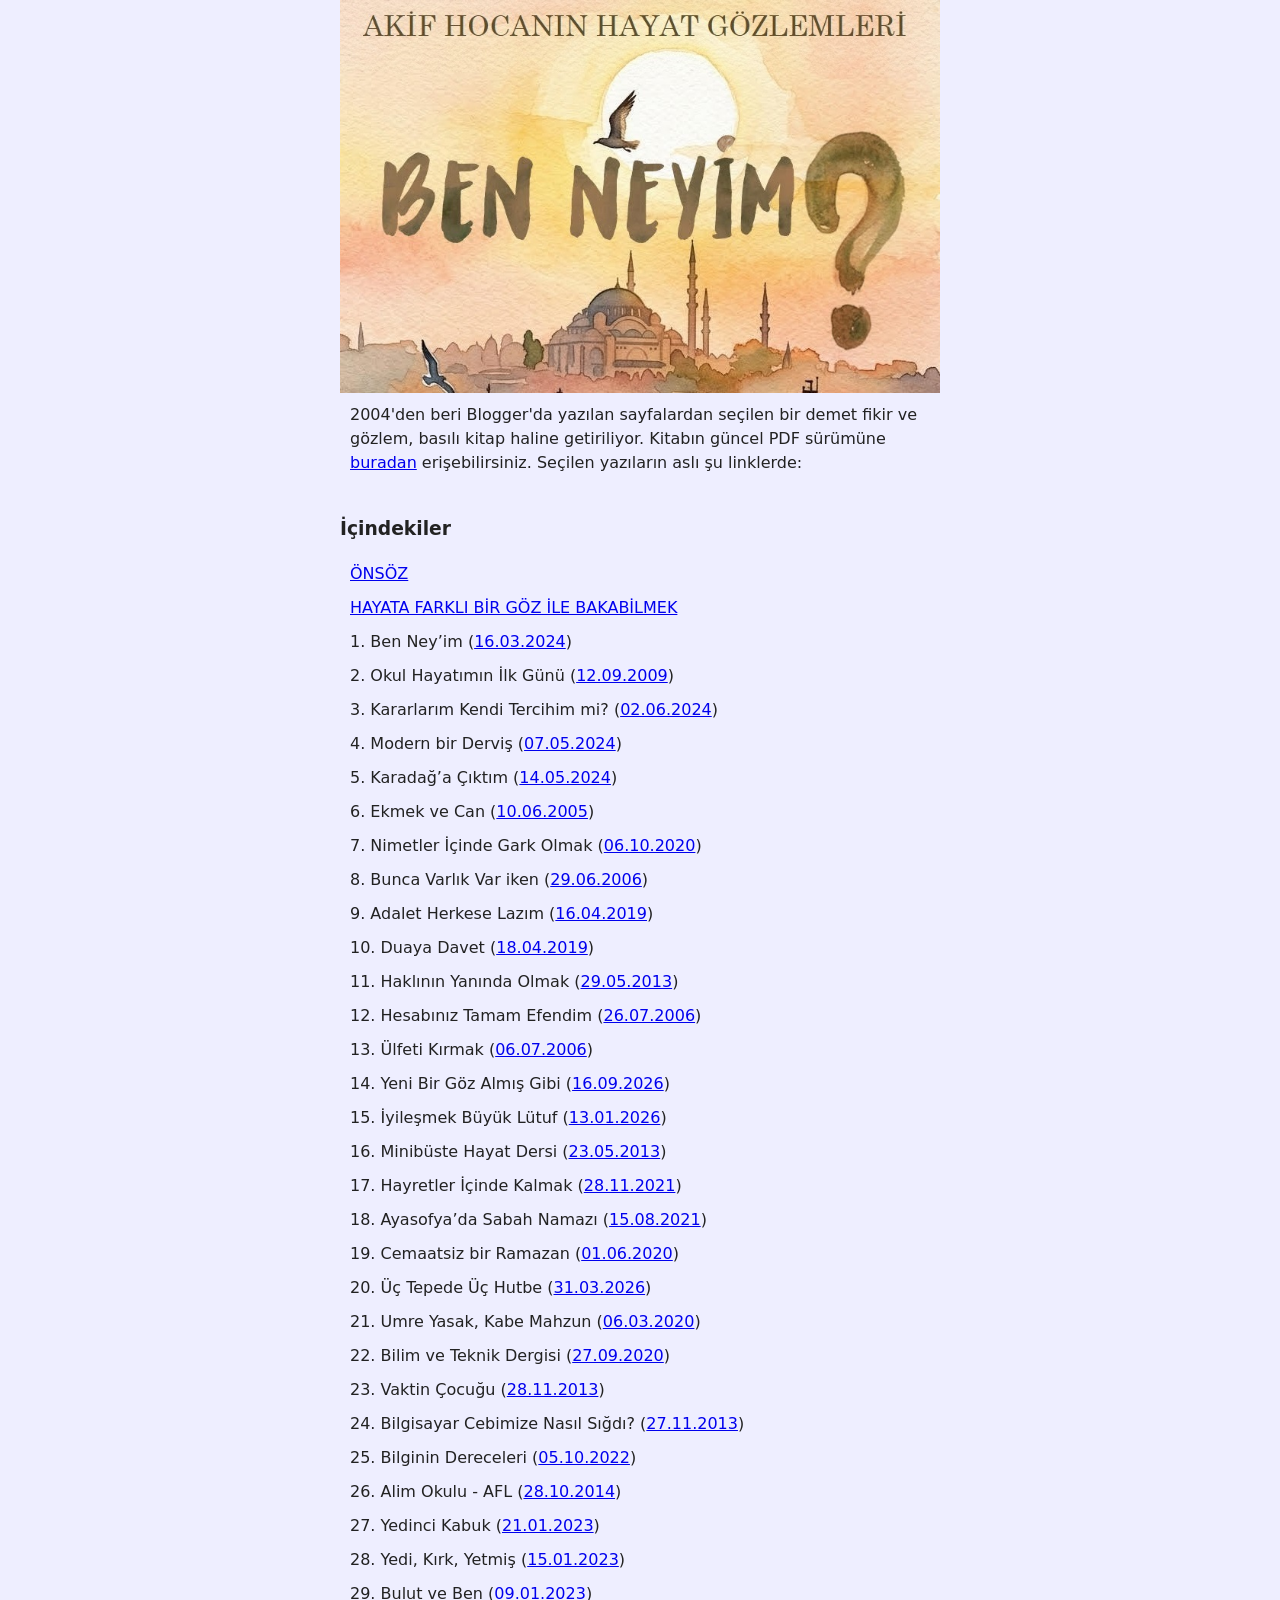
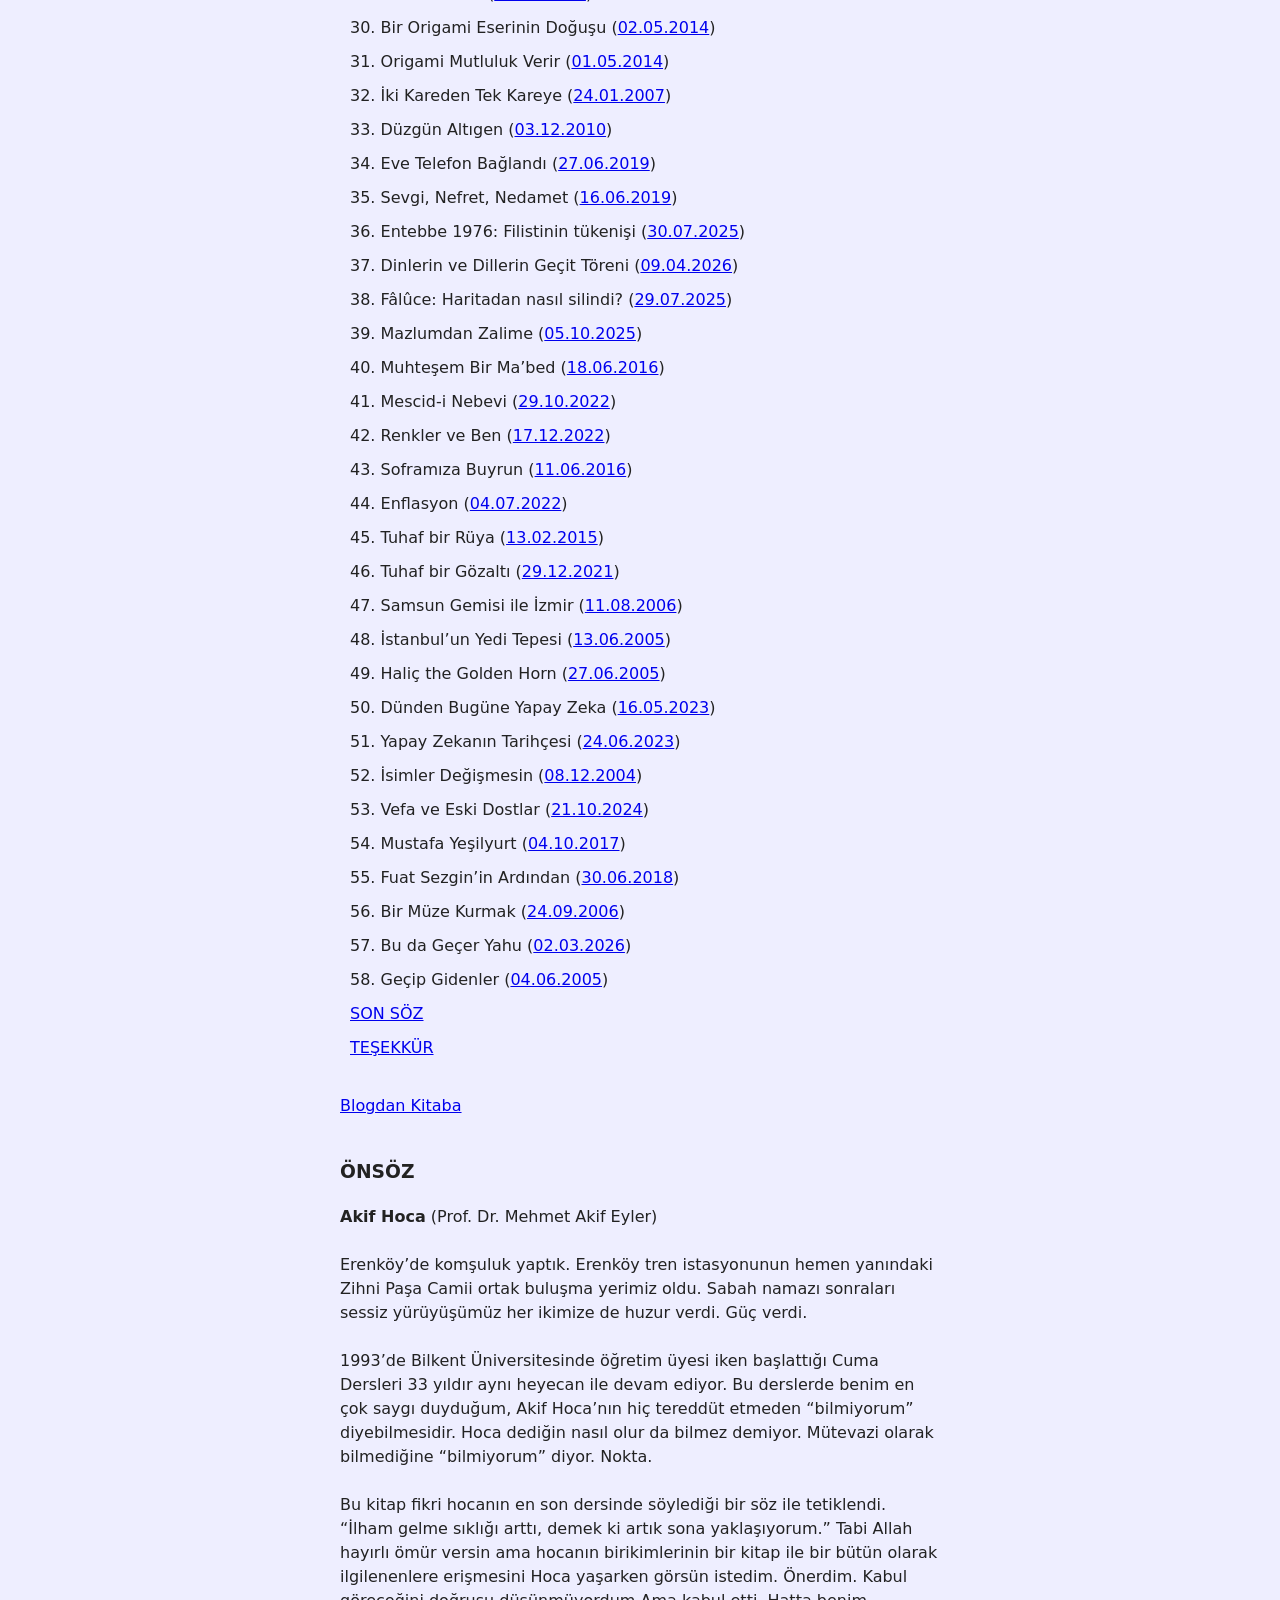
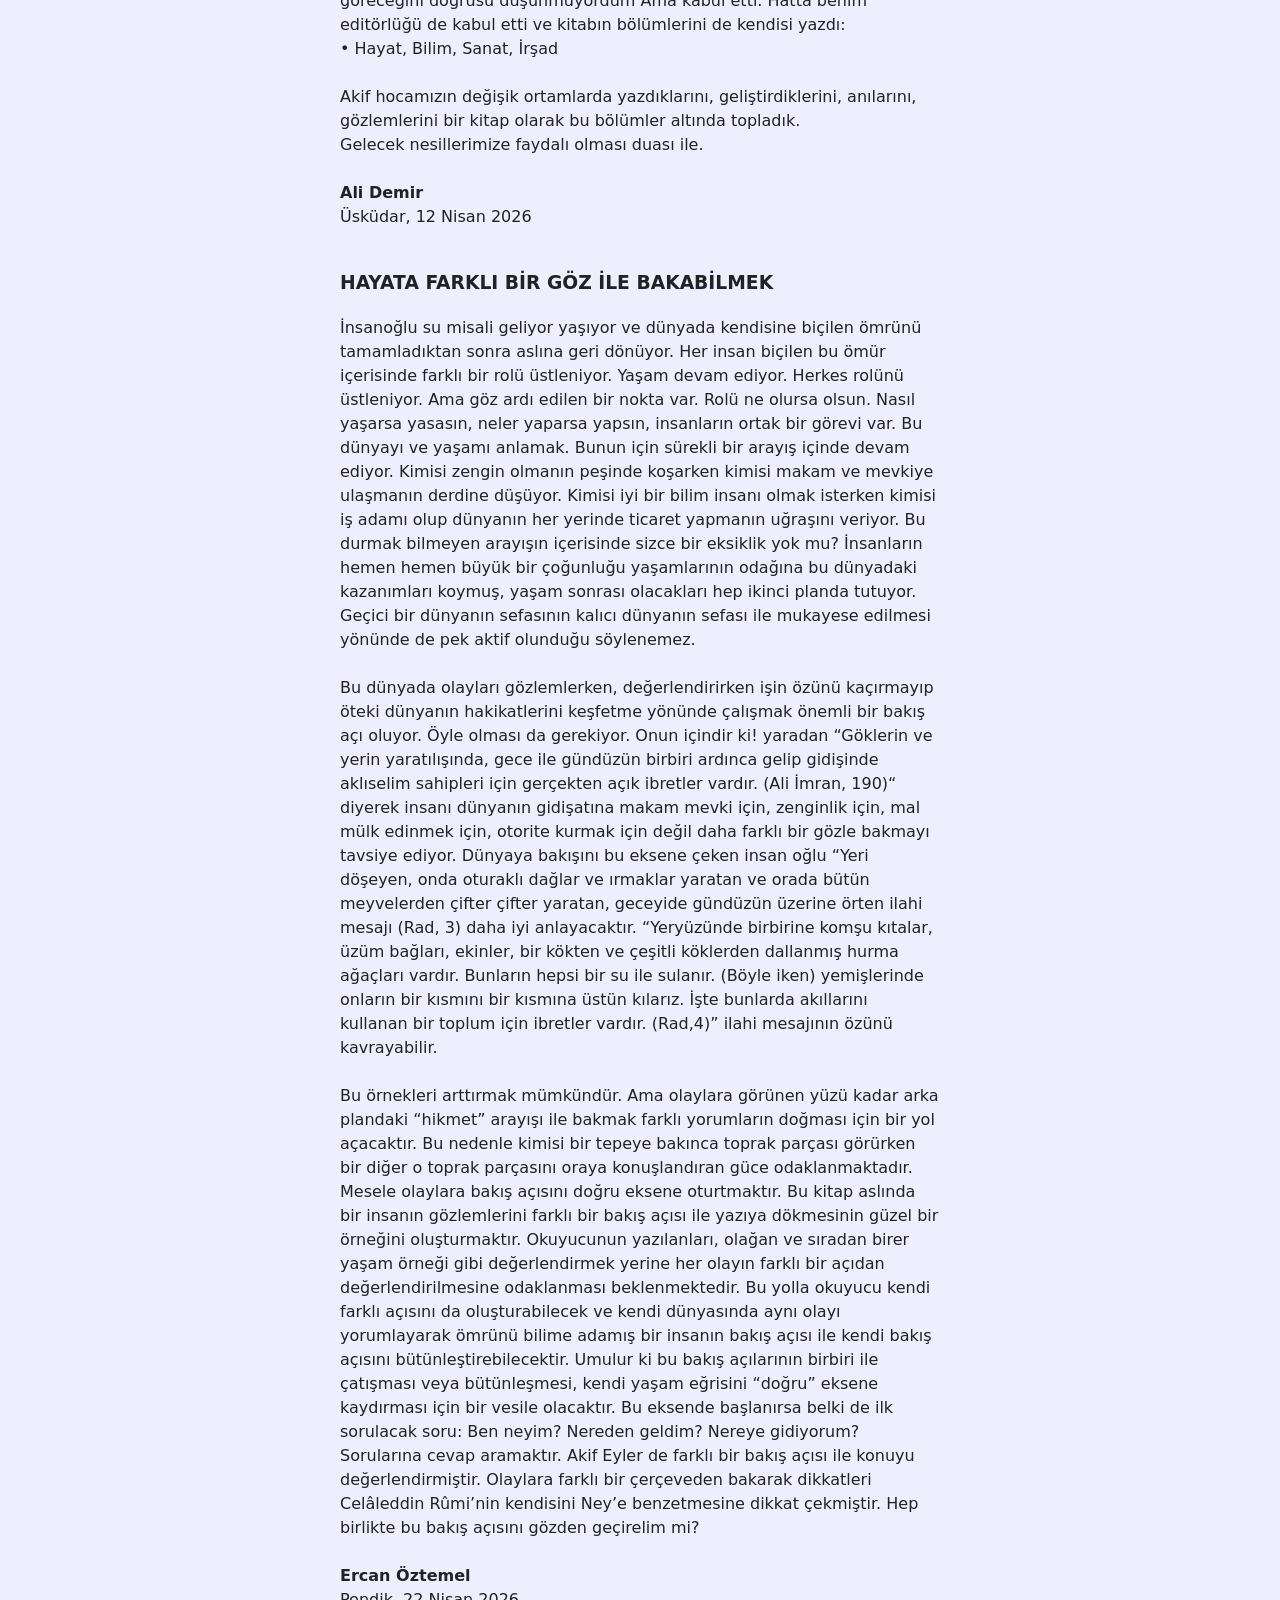
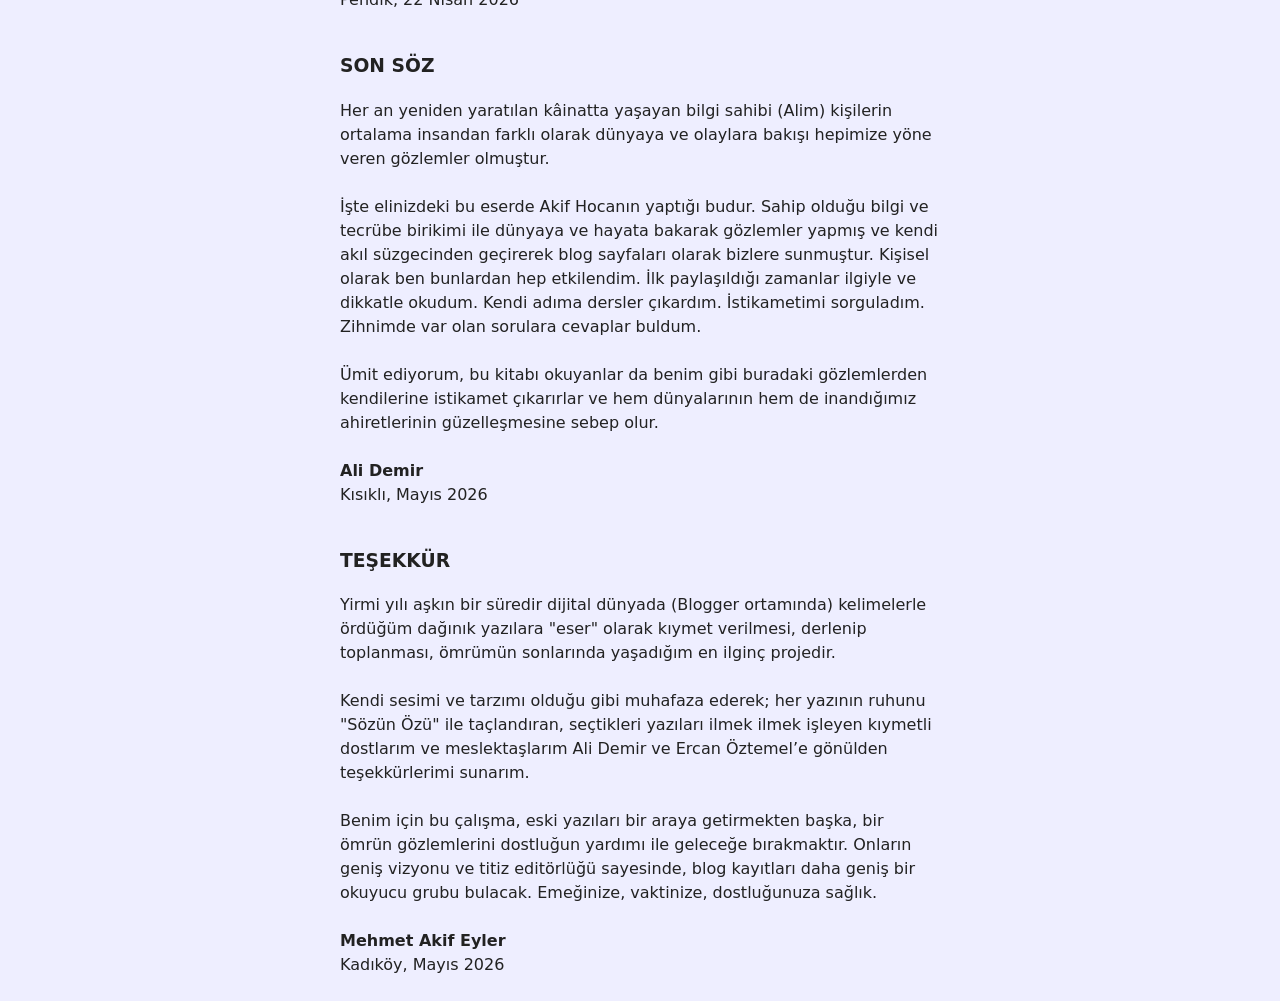
==== blog/index.html @ b16dcb01 "Ben Neyim?" ====
<!DOCTYPE html>
<html lang="tr">
<meta charset="UTF-8">
<meta name="viewport"    content="width=device-width">
<meta name="author"      content="Akif Eyler, Istanbul, 2026" />
<meta name="description" content="Book contents: Ben Neyim?" />
<meta property="og:description" content="Book contents: Ben Neyim?">
<meta property="og:image" content="Ben_Neyim.jpg">
<link rel="stylesheet" href="main.css" media="all">
<link rel="apple-touch-icon" href="neyim_simge.png">
<link rel="icon" href="neyim_simge.png">
<title>Ben Neyim?</title>
<style>
	body {
		max-width: 600px;
		background-color: #eef;
	}
	div {
    	white-space: pre-line;
	}
	h3 {
    	margin-top: 40px;
	}
	p {
    	margin: 10px;
	}
</style>

<body>
<img src="Ben_Neyim.jpg" alt="Ben Neyim?">

<p>2004'den beri Blogger'da yazılan sayfalardan seçilen bir demet fikir ve gözlem, basılı kitap haline getiriliyor. Kitabın güncel PDF sürümüne
<a href="https://okuyun.github.io/YZ/blog/Ben_Neyim_V2.pdf">buradan</a> erişebilirsiniz. Seçilen yazıların aslı şu linklerde:</p>

<h3>İçindekiler</h3>
<p><a href="#önsöz">ÖNSÖZ</a></p>
<p><a href="#hayat">HAYATA FARKLI BİR GÖZ İLE BAKABİLMEK</a></p>
<p>1. Ben Ney’im (<a target=NewTab href="https://eyler.blogspot.com/2024/03/ben-neyim.html">16.03.2024</a>)</p>
<p>2. Okul Hayatımın İlk Günü (<a target=NewTab href="https://eyler.blogspot.com/2009/09/elli-sene.html">12.09.2009</a>)</p>
<p>3. Kararlarım Kendi Tercihim mi? (<a target=NewTab href="https://eyler.blogspot.com/2024/06/karar.html">02.06.2024</a>)</p>
<p>4. Modern bir Derviş (<a target=NewTab href="https://eyler.blogspot.com/2024/05/modern-dervis.html">07.05.2024</a>)</p>
<p>5. Karadağ’a Çıktım (<a target=NewTab href="https://eyler.blogspot.com/2024/05/karaman.html">14.05.2024</a>)</p>
<p>6. Ekmek ve Can (<a target=NewTab href="https://korunmuskitap.blogspot.com/2005/06/ekmek-ve-can.html">10.06.2005</a>)</p>
<p>7. Nimetler İçinde Gark Olmak (<a target=NewTab href="https://eyler.blogspot.com/2020/10/nimetler-icinde.html">06.10.2020</a>)</p>
<p>8. Bunca Varlık Var iken (<a target=NewTab href="https://eyler.blogspot.com/2006/06/bunca-varlk-var-iken.html">29.06.2006</a>)</p>
<p>9. Adalet Herkese Lazım (<a target=NewTab href="https://eyler.blogspot.com/2019/04/adalet.html">16.04.2019</a>)</p>
<p>10. Duaya Davet (<a target=NewTab href="https://eyler.blogspot.com/2019/04/duaya-davet.html">18.04.2019</a>)</p>
<p>11. Haklının Yanında Olmak (<a target=NewTab href="https://gozlemler.blogspot.com/2013/05/hadisler.html">29.05.2013</a>)</p>
<p>12. Hesabınız Tamam Efendim (<a target=NewTab href="https://gozlemler.blogspot.com/2006/07/hesabnz.html">26.07.2006</a>)</p>
<p>13. Ülfeti Kırmak (<a target=NewTab href="https://gozlemler.blogspot.com/2006/07/ulfet.html">06.07.2006</a>)</p>
<p>14. Yeni Bir Göz Almış Gibi (<a target=NewTab href="https://eyler.blogspot.com/2025/09/su-rengi.html">16.09.2026</a>)</p>
<p>15. İyileşmek Büyük Lütuf (<a target=NewTab href="https://gozlemler.blogspot.com/2026/01/iyilesmek.html">13.01.2026</a>)</p>
<p>16. Minibüste Hayat Dersi (<a target=NewTab href="https://gozlemler.blogspot.com/2013/05/hayat-dersi.html">23.05.2013</a>)</p>
<p>17. Hayretler İçinde Kalmak (<a target=NewTab href="https://eyler.blogspot.com/2021/11/hayretler-icinde.html">28.11.2021</a>)</p>
<p>18. Ayasofya’da Sabah Namazı (<a target=NewTab href="https://gozlemler.blogspot.com/2021/08/ayasofya.html">15.08.2021</a>)</p>
<p>19. Cemaatsiz bir Ramazan (<a target=NewTab href="https://eyler.blogspot.com/2020/06/cemaatsiz.html">01.06.2020</a>)</p>
<p>20. Üç Tepede Üç Hutbe (<a target=NewTab href="https://gozlemler.blogspot.com/2026/03/uc-hutbe.html">31.03.2026</a>)</p>
<p>21. Umre Yasak, Kabe Mahzun (<a target=NewTab href="https://eyler.blogspot.com/2020/03/umre-yasak-kabe-mahzun.html">06.03.2020</a>)</p>
<p>22. Bilim ve Teknik Dergisi (<a target=NewTab href="https://eyler.blogspot.com/2020/09/bilim-ve-teknik.html">27.09.2020</a>)</p>
<p>23. Vaktin Çocuğu (<a target=NewTab href="https://eyler.blogspot.com/2013/11/vaktin-cocugu.html">28.11.2013</a>)</p>
<p>24. Bilgisayar Cebimize Nasıl Sığdı? (<a target=NewTab href="https://eyler.blogspot.com/2013/11/bilgisayar-cebimize-nasl-sgd.html">27.11.2013</a>)</p>
<p>25. Bilginin Dereceleri (<a target=NewTab href="https://gozlemler.blogspot.com/2022/05/bilginin-dereceleri.html">05.10.2022</a>)</p>
<p>26. Alim Okulu - AFL (<a target=NewTab href="https://eyler.blogspot.com/2014/10/alim-okulu.html">28.10.2014</a>)</p>
<p>27. Yedinci Kabuk (<a target=NewTab href="https://eyler.blogspot.com/2023/01/yedinci.html">21.01.2023</a>)</p>
<p>28. Yedi, Kırk, Yetmiş (<a target=NewTab href="https://eyler.blogspot.com/2023/01/yedi-krk.html">15.01.2023</a>)</p>
<p>29. Bulut ve Ben (<a target=NewTab href="https://eyler.blogspot.com/2023/01/bulut.html">09.01.2023</a>)</p>
<p>30. Bir Origami Eserinin Doğuşu (<a target=NewTab href="https://eyler.blogspot.com/2014/05/bir-origami-eserinin-dogusu.html">02.05.2014</a>)</p>
<p>31. Origami Mutluluk Verir (<a target=NewTab href="https://eyler.blogspot.com/2014/04/origami-mutluluk-verir.html">01.05.2014</a>)</p>
<p>32. İki Kareden Tek Kareye (<a target=NewTab href="https://eyler.blogspot.com/2007/01/iki-kareden-tek-kareye.html">24.01.2007</a>)</p>
<p>33. Düzgün Altıgen (<a target=NewTab href="https://eyler.blogspot.com/2010/12/duzgun-altgen.html">03.12.2010</a>)</p>
<p>34. Eve Telefon Bağlandı (<a target=NewTab href="https://eyler.blogspot.com/2019/07/eve-telefon-bagland.html">27.06.2019</a>)</p>
<p>35. Sevgi, Nefret, Nedamet (<a target=NewTab href="https://eyler.blogspot.com/2019/06/sevgi-nefret-nedamet.html">16.06.2019</a>)</p>
<p>36. Entebbe 1976: Filistinin tükenişi (<a target=NewTab href="https://gozlemler.blogspot.com/2025/07/entebbe.html">30.07.2025</a>)</p>
<p>37. Dinlerin ve Dillerin Geçit Töreni (<a target=NewTab href="https://gozlemler.blogspot.com/2026/04/halic-vapuru.html">09.04.2026</a>)</p>
<p>38. Fâlûce: Haritadan nasıl silindi? (<a target=NewTab href="https://gozlemler.blogspot.com/2025/07/faluce.html">29.07.2025</a>)</p>
<p>39. Mazlumdan Zalime (<a target=NewTab href="https://gozlemler.blogspot.com/2025/10/mazlum.html">05.10.2025</a>)</p>
<p>40. Muhteşem Bir Ma’bed (<a target=NewTab href="https://gozlemler.blogspot.com/2016/06/muhtesem-bir-mabed.html">18.06.2016</a>)</p>
<p>41. Mescid-i Nebevi (<a target=NewTab href="https://gozlemler.blogspot.com/2022/10/mescid-i-nebevi.html">29.10.2022</a>)</p>
<p>42. Renkler ve Ben (<a target=NewTab href="https://gozlemler.blogspot.com/2022/12/renkler.html">17.12.2022</a>)</p>
<p>43. Soframıza Buyrun (<a target=NewTab href="https://gozlemler.blogspot.com/2016/06/soframiza-buyurun.html">11.06.2016</a>)</p>
<p>44. Enflasyon (<a target=NewTab href="https://eyler.blogspot.com/2022/07/enflasyon.html">04.07.2022</a>)</p>
<p>45. Tuhaf bir Rüya (<a target=NewTab href="https://gozlemler.blogspot.com/2015/02/tuhaf-bir-ruya.html">13.02.2015</a>)</p>
<p>46. Tuhaf bir Gözaltı (<a target=NewTab href="https://gozlemler.blogspot.com/2021/12/gozalt.html">29.12.2021</a>)</p>
<p>47. Samsun Gemisi ile İzmir (<a target=NewTab href="https://gozlemler.blogspot.com/2006/08/samsun-gemisi-ile-izmir.html">11.08.2006</a>)</p>
<p>48. İstanbul’un Yedi Tepesi (<a target=NewTab href="https://gozlemler.blogspot.com/2005/06/istanbulun-yedi-tepesi.html">13.06.2005</a>)</p>
<p>49. Haliç the Golden Horn (<a target=NewTab href="https://eyler.blogspot.com/2005/06/hali-golden-horn.html">27.06.2005</a>)</p>
<p>50. Dünden Bugüne Yapay Zeka (<a target=NewTab href="https://eyler.blogspot.com/2023/05/dunden-bugune.html">16.05.2023</a>)</p>
<p>51. Yapay Zekanın Tarihçesi (<a target=NewTab href="https://eyler.blogspot.com/2023/06/yztarihce.html">24.06.2023</a>)</p>
<p>52. İsimler Değişmesin (<a target=NewTab href="https://eyler.blogspot.com/2004/12/isimler-deimesin.html">08.12.2004</a>)</p>
<p>53. Vefa ve Eski Dostlar (<a target=NewTab href="https://eyler.blogspot.com/2024/10/iee.html">21.10.2024</a>)</p>
<p>54. Mustafa Yeşilyurt (<a target=NewTab href="https://gozlemler.blogspot.com/2017/10/yesilyurt.html">04.10.2017</a>)</p>
<p>55. Fuat Sezgin’in Ardından (<a target=NewTab href="https://eyler.blogspot.com/2018/06/fuat-sezgin.html">30.06.2018</a>)</p>
<p>56. Bir Müze Kurmak (<a target=NewTab href="https://eyler.blogspot.com/2006/09/fuat-sezgin.html">24.09.2006</a>)</p>
<p>57. Bu da Geçer Yahu (<a target=NewTab href="https://gozlemler.blogspot.com/2026/03/bu-da-gecer-yahu.html">02.03.2026</a>)</p>
<p>58. Geçip Gidenler (<a target=NewTab href="https://eyler.blogspot.com/2005/06/gecip-gidenler.html">04.06.2005</a>)</p>
<p><a href="#sonsöz">SON SÖZ</a></p>
<p><a href="#teşekkür">TEŞEKKÜR</a></p>
<br>
<a href="https://okuyun.github.io/YZ/blog/">Blogdan Kitaba</a>

<h3 id="önsöz">ÖNSÖZ</h3>
<div><b>Akif Hoca</b> (Prof. Dr. Mehmet Akif Eyler)

Erenköy’de komşuluk yaptık. Erenköy tren istasyonunun hemen yanındaki Zihni Paşa Camii ortak buluşma yerimiz oldu. Sabah namazı sonraları sessiz yürüyüşümüz her ikimize de huzur verdi. Güç verdi. 

1993’de Bilkent Üniversitesinde öğretim üyesi iken başlattığı Cuma Dersleri 33 yıldır aynı heyecan ile devam ediyor. Bu derslerde benim en çok saygı duyduğum, Akif Hoca’nın hiç tereddüt etmeden “bilmiyorum” diyebilmesidir. Hoca dediğin nasıl olur da bilmez demiyor. Mütevazi olarak bilmediğine “bilmiyorum” diyor. Nokta. 

Bu kitap fikri hocanın en son dersinde söylediği bir söz ile tetiklendi. “İlham gelme sıklığı arttı, demek ki artık sona yaklaşıyorum.” Tabi Allah hayırlı ömür versin ama hocanın birikimlerinin bir kitap ile bir bütün olarak ilgilenenlere erişmesini Hoca yaşarken görsün istedim. Önerdim. Kabul göreceğini doğrusu düşünmüyordum Ama kabul etti. Hatta benim editörlüğü de kabul etti ve kitabın bölümlerini de kendisi yazdı:
•⁠ Hayat,⁠ Bilim,⁠ Sanat,⁠ İrşad

Akif hocamızın değişik ortamlarda yazdıklarını, geliştirdiklerini, anılarını, gözlemlerini bir kitap olarak bu bölümler altında topladık.
Gelecek nesillerimize faydalı olması duası ile.

<b>Ali Demir</b>
Üsküdar, 12 Nisan 2026
</div>


<h3 id="hayat">HAYATA FARKLI BİR GÖZ İLE BAKABİLMEK</h3>
<div>İnsanoğlu su misali geliyor yaşıyor ve dünyada kendisine biçilen ömrünü tamamladıktan sonra aslına geri dönüyor. Her insan biçilen bu ömür içerisinde farklı bir rolü üstleniyor. Yaşam devam ediyor. Herkes rolünü üstleniyor. Ama göz ardı edilen bir nokta var. Rolü ne olursa olsun. Nasıl yaşarsa yasasın, neler yaparsa yapsın, insanların ortak bir görevi var. Bu dünyayı ve yaşamı anlamak. Bunun için sürekli bir arayış içinde devam ediyor. Kimisi zengin olmanın peşinde koşarken kimisi makam ve mevkiye ulaşmanın derdine düşüyor. Kimisi iyi bir bilim insanı olmak isterken kimisi iş adamı olup dünyanın her yerinde ticaret yapmanın uğraşını veriyor. Bu durmak bilmeyen arayışın içerisinde sizce bir eksiklik yok mu?  İnsanların hemen hemen büyük bir çoğunluğu yaşamlarının odağına bu dünyadaki kazanımları koymuş, yaşam sonrası olacakları hep ikinci planda tutuyor. Geçici bir dünyanın sefasının kalıcı dünyanın sefası ile mukayese edilmesi yönünde de pek aktif olunduğu söylenemez. 

Bu dünyada olayları gözlemlerken, değerlendirirken işin özünü kaçırmayıp öteki dünyanın hakikatlerini keşfetme yönünde çalışmak  önemli bir bakış açı oluyor. Öyle olması da gerekiyor. Onun içindir ki!  yaradan “Göklerin ve yerin yaratılışında, gece ile gündüzün birbiri ardınca gelip gidişinde aklıselim sahipleri için gerçekten açık ibretler vardır. (Ali İmran, 190)“ diyerek insanı dünyanın gidişatına makam mevki için, zenginlik için, mal mülk edinmek için, otorite kurmak için değil daha farklı bir gözle bakmayı tavsiye ediyor. Dünyaya bakışını bu eksene çeken insan oğlu “Yeri döşeyen, onda oturaklı dağlar ve ırmaklar yaratan ve orada bütün meyvelerden çifter çifter yaratan, geceyide gündüzün üzerine örten ilahi mesajı (Rad, 3) daha iyi anlayacaktır.  “Yeryüzünde birbirine komşu kıtalar, üzüm bağları, ekinler, bir kökten ve çeşitli köklerden dallanmış hurma ağaçları vardır. Bunların hepsi bir su ile sulanır. (Böyle iken) yemişlerinde onların bir kısmını bir kısmına üstün kılarız. İşte bunlarda akıllarını kullanan bir toplum için ibretler vardır. (Rad,4)” ilahi mesajının özünü kavrayabilir.

Bu örnekleri arttırmak  mümkündür. Ama olaylara görünen yüzü kadar arka plandaki “hikmet” arayışı ile bakmak farklı yorumların doğması için bir yol açacaktır.  Bu nedenle kimisi bir tepeye bakınca toprak parçası görürken bir diğer o toprak parçasını oraya konuşlandıran güce odaklanmaktadır.  Mesele olaylara bakış açısını doğru eksene oturtmaktır.  Bu kitap aslında bir insanın gözlemlerini farklı bir bakış açısı ile yazıya dökmesinin güzel bir örneğini oluşturmaktır. Okuyucunun yazılanları, olağan ve sıradan birer yaşam örneği gibi değerlendirmek yerine her olayın farklı bir açıdan değerlendirilmesine odaklanması beklenmektedir. Bu yolla okuyucu kendi farklı açısını da oluşturabilecek ve kendi dünyasında aynı olayı yorumlayarak ömrünü bilime adamış bir insanın bakış açısı ile kendi bakış açısını bütünleştirebilecektir.  Umulur ki bu bakış açılarının birbiri ile çatışması veya bütünleşmesi, kendi yaşam eğrisini “doğru” eksene kaydırması için bir vesile olacaktır. Bu eksende başlanırsa belki de ilk sorulacak soru:  Ben neyim? Nereden geldim? Nereye gidiyorum?  Sorularına cevap aramaktır. Akif Eyler de farklı bir bakış açısı ile konuyu değerlendirmiştir. Olaylara  farklı bir çerçeveden bakarak dikkatleri Celâleddin Rûmi’nin kendisini Ney’e benzetmesine dikkat çekmiştir.  Hep birlikte bu bakış açısını gözden geçirelim mi?

<b>Ercan Öztemel</b>
Pendik, 22 Nisan 2026
</div>

<h3 id="sonsöz">SON SÖZ</h3>
<div>Her an yeniden yaratılan kâinatta yaşayan bilgi sahibi (Alim) kişilerin ortalama insandan farklı olarak dünyaya ve olaylara bakışı hepimize yöne veren gözlemler olmuştur.
 
İşte elinizdeki bu eserde Akif Hocanın yaptığı budur. Sahip olduğu bilgi ve tecrübe birikimi ile dünyaya ve hayata bakarak gözlemler yapmış ve kendi akıl süzgecinden geçirerek blog sayfaları olarak bizlere sunmuştur. Kişisel olarak ben bunlardan hep etkilendim. İlk paylaşıldığı zamanlar ilgiyle ve dikkatle okudum. Kendi adıma dersler çıkardım. İstikametimi sorguladım. Zihnimde var olan sorulara cevaplar buldum.
 
Ümit ediyorum, bu kitabı okuyanlar da benim gibi buradaki gözlemlerden kendilerine istikamet çıkarırlar ve hem dünyalarının hem de inandığımız ahiretlerinin güzelleşmesine sebep olur.
 
<b>Ali Demir</b>
Kısıklı, Mayıs 2026
</div>

<h3 id="teşekkür">TEŞEKKÜR</h3>
<div>Yirmi yılı aşkın bir süredir dijital dünyada (Blogger ortamında) kelimelerle ördüğüm dağınık yazılara "eser" olarak kıymet verilmesi, derlenip toplanması, ömrümün sonlarında yaşadığım en ilginç projedir.

Kendi sesimi ve tarzımı olduğu gibi muhafaza ederek; her yazının ruhunu "Sözün Özü" ile taçlandıran, seçtikleri yazıları ilmek ilmek işleyen kıymetli dostlarım ve meslektaşlarım Ali Demir ve Ercan Öztemel’e gönülden teşekkürlerimi sunarım.

Benim için bu çalışma, eski yazıları bir araya getirmekten başka, bir ömrün gözlemlerini dostluğun yardımı ile geleceğe bırakmaktır. Onların geniş vizyonu ve titiz editörlüğü sayesinde, blog kayıtları daha geniş bir okuyucu grubu bulacak. Emeğinize, vaktinize, dostluğunuza sağlık.

<b>Mehmet Akif Eyler</b>
Kadıköy, Mayıs 2026
</div><br>
---- blog/main.css ----
body {
      font-family: system-ui, BlinkMacSystemFont, "Segoe UI", sans-serif;
      line-height: 1.5;
      max-width: 600px;
      margin: auto;
      padding: 0 1rem;
      color: #222;
    }
    .quote {
      margin-left: 1em;
	  color: blue;
    }
    figure {
      margin: 2.5rem 0;
    }
    figcaption {
      font-size: 0.95rem;
      color: #555;
      margin-top: 0.5rem;
    }
    table {
      border-collapse: collapse;
      margin: 1.5rem 0;
    }
    td, th {
      border: 1px solid #ccc;
      padding: 0.5rem 0.75rem;
    }
	img {
		max-width: 100%;
        display: block;
        margin-left: auto;
        margin-right: auto;
    }
    .meal {
        font-family: Georgia, Times, serif;
        font-style: italic;
        color: darkgreen;
    }
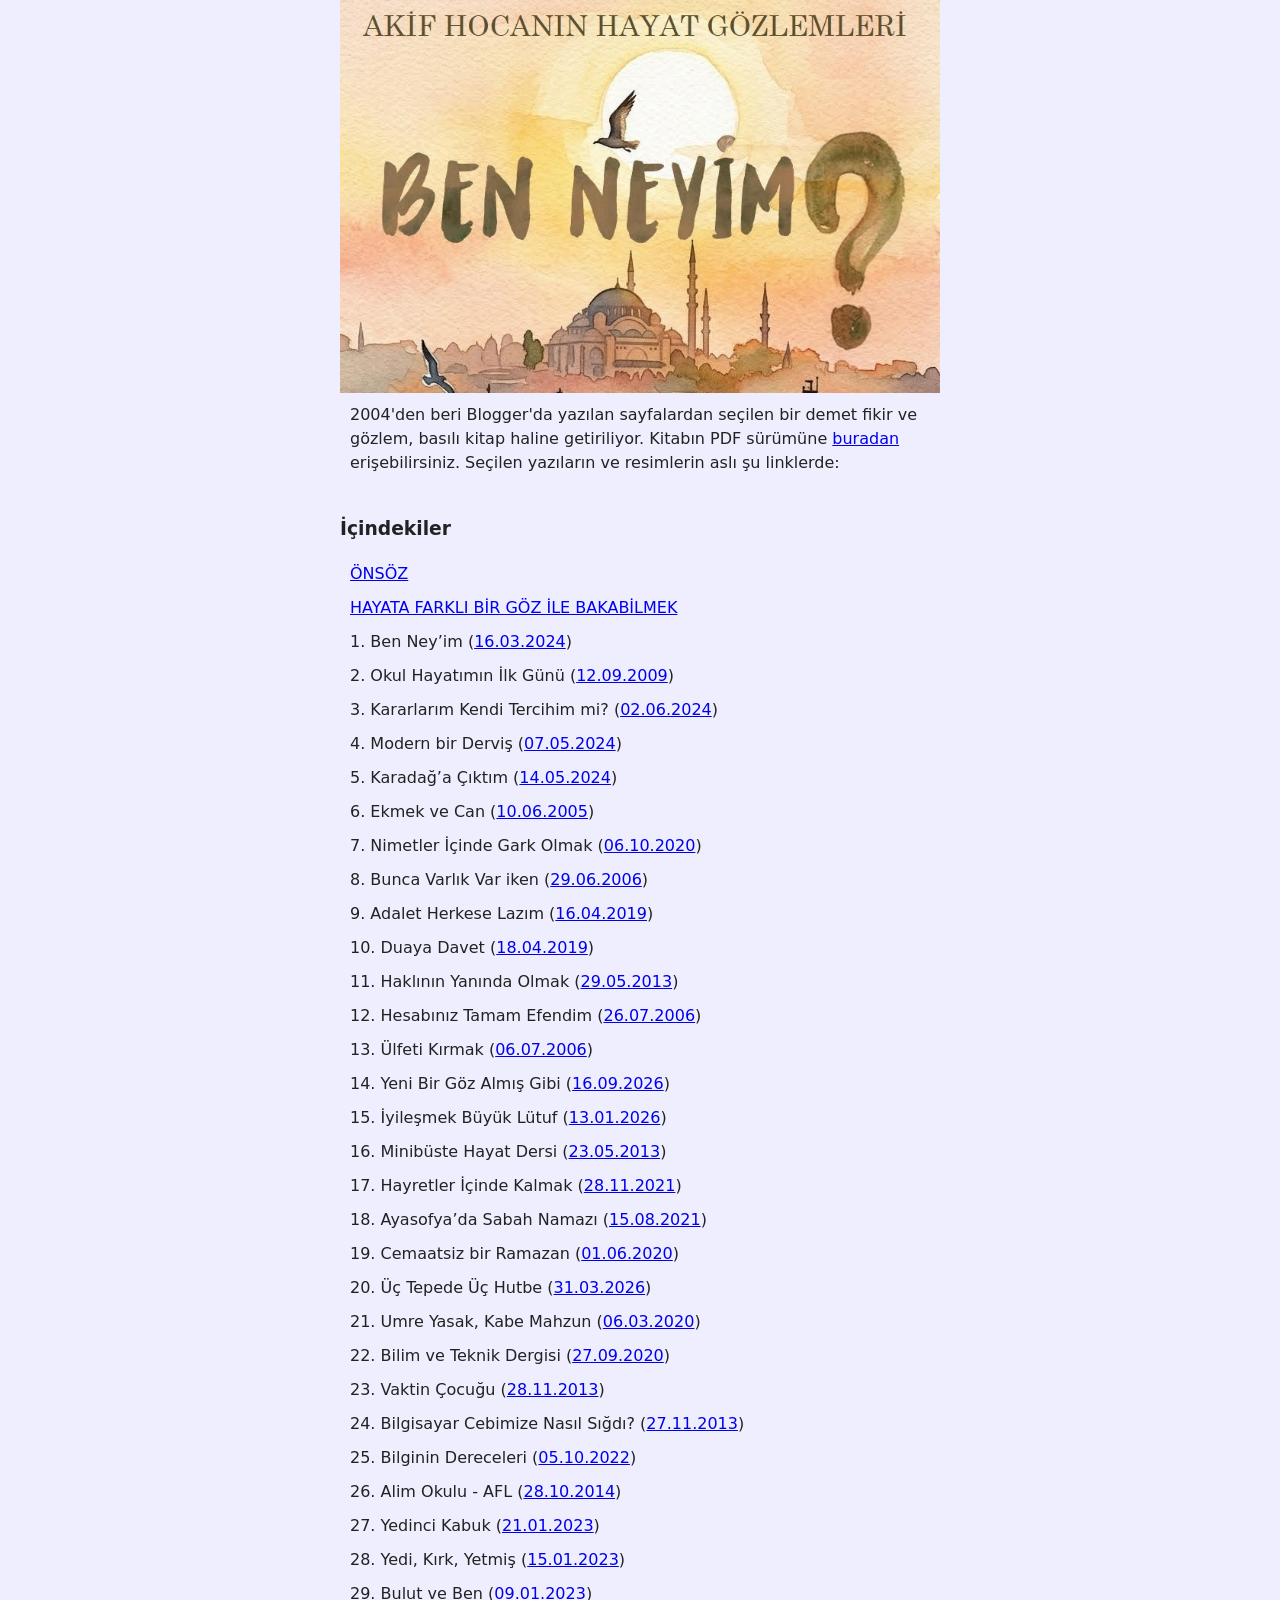
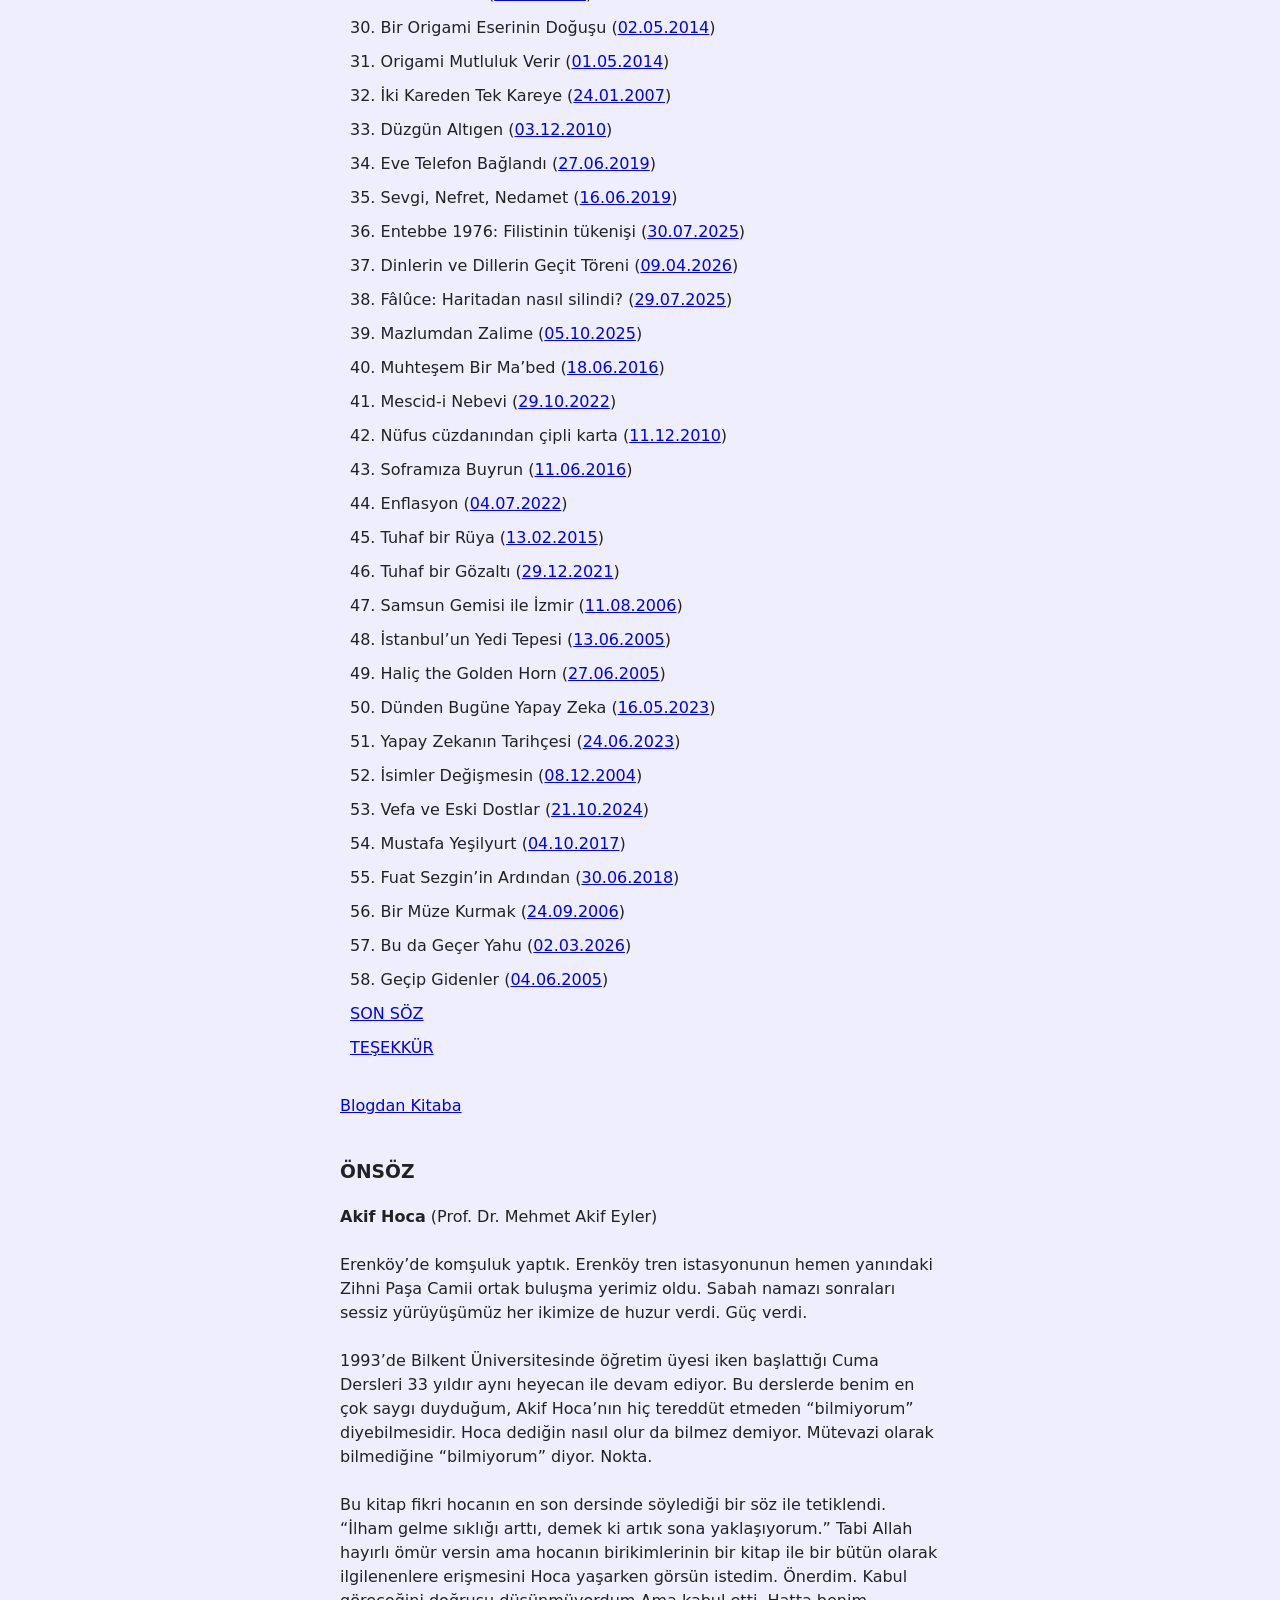
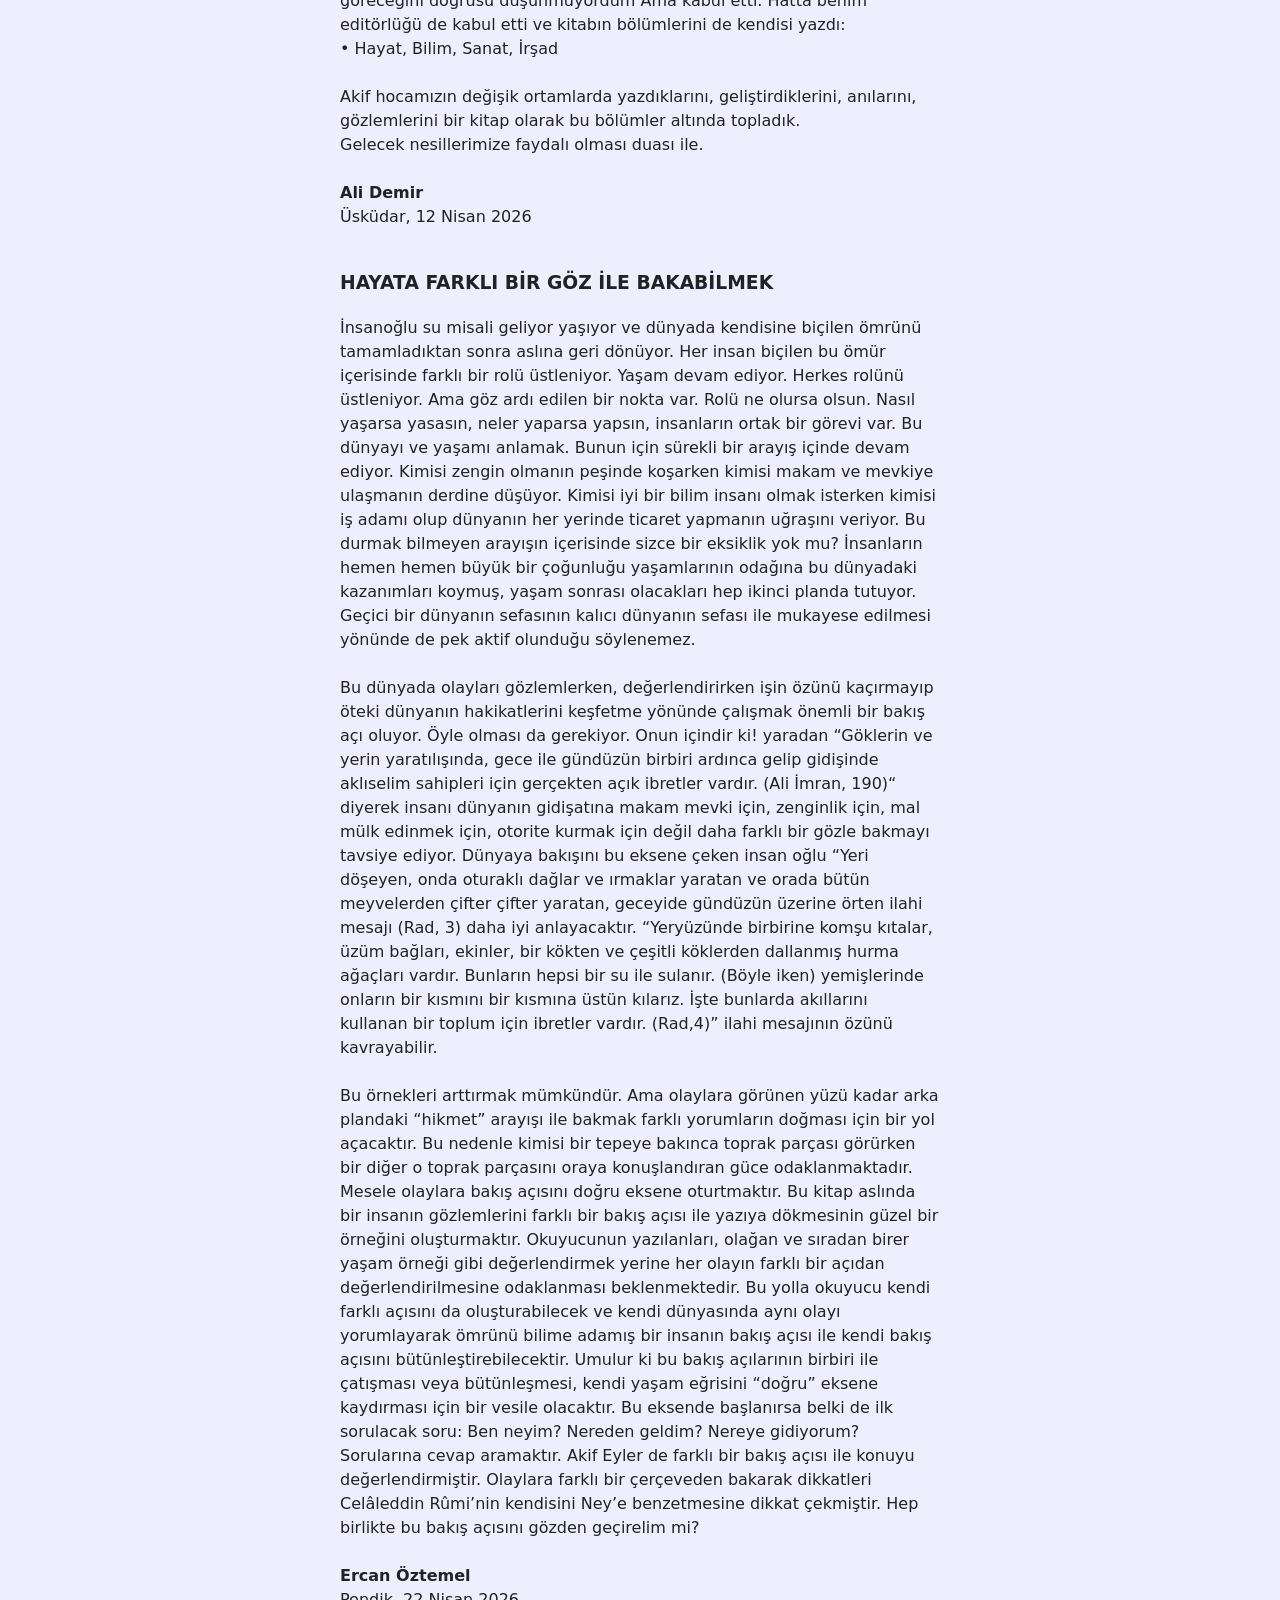
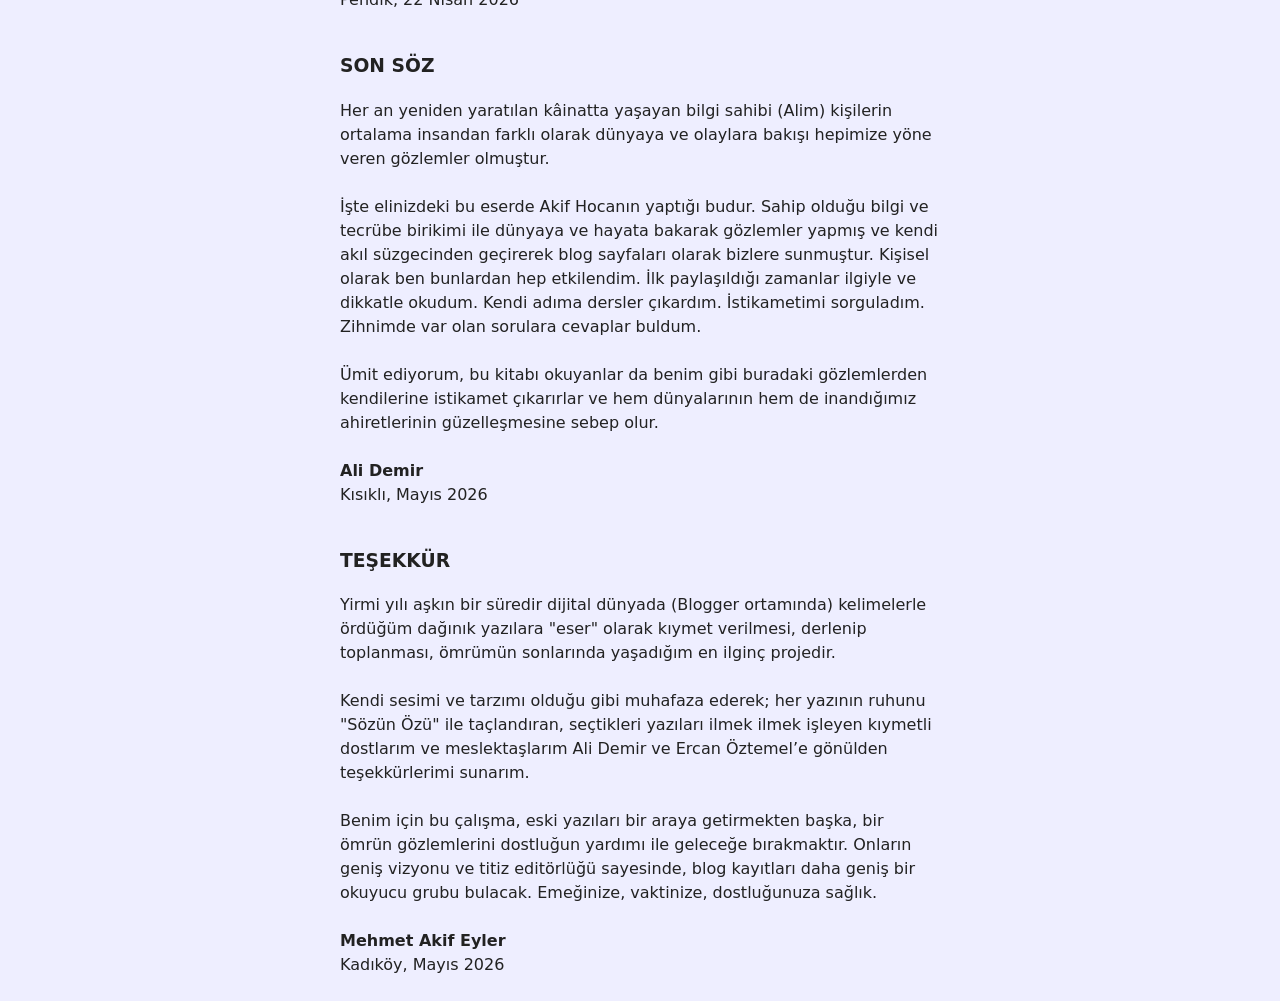
==== commit f116844b: "Ben Neyim V3" ====
--- a/blog/index.html
+++ b/blog/index.html
@@ -29,8 +29,8 @@
 <body>
 <img src="Ben_Neyim.jpg" alt="Ben Neyim?">
 
-<p>2004'den beri Blogger'da yazılan sayfalardan seçilen bir demet fikir ve gözlem, basılı kitap haline getiriliyor. Kitabın güncel PDF sürümüne
-<a href="https://okuyun.github.io/YZ/blog/Ben_Neyim_V2.pdf">buradan</a> erişebilirsiniz. Seçilen yazıların aslı şu linklerde:</p>
+<p>2004'den beri Blogger'da yazılan sayfalardan seçilen bir demet fikir ve gözlem, basılı kitap haline getiriliyor. Kitabın PDF sürümüne
+<a href="https://okuyun.github.io/YZ/blog/Ben_Neyim-15072026.pdf">buradan</a> erişebilirsiniz. Seçilen yazıların ve resimlerin aslı şu linklerde:</p>
 
 <h3>İçindekiler</h3>
 <p><a href="#önsöz">ÖNSÖZ</a></p>
@@ -76,7 +76,7 @@
 <p>39. Mazlumdan Zalime (<a target=NewTab href="https://gozlemler.blogspot.com/2025/10/mazlum.html">05.10.2025</a>)</p>
 <p>40. Muhteşem Bir Ma’bed (<a target=NewTab href="https://gozlemler.blogspot.com/2016/06/muhtesem-bir-mabed.html">18.06.2016</a>)</p>
 <p>41. Mescid-i Nebevi (<a target=NewTab href="https://gozlemler.blogspot.com/2022/10/mescid-i-nebevi.html">29.10.2022</a>)</p>
-<p>42. Renkler ve Ben (<a target=NewTab href="https://gozlemler.blogspot.com/2022/12/renkler.html">17.12.2022</a>)</p>
+<p>42. Nüfus cüzdanından çipli karta (<a target=NewTab href="https://eyler.blogspot.com/2010/12/kimlik-karti.html">11.12.2010</a>)</p>
 <p>43. Soframıza Buyrun (<a target=NewTab href="https://gozlemler.blogspot.com/2016/06/soframiza-buyurun.html">11.06.2016</a>)</p>
 <p>44. Enflasyon (<a target=NewTab href="https://eyler.blogspot.com/2022/07/enflasyon.html">04.07.2022</a>)</p>
 <p>45. Tuhaf bir Rüya (<a target=NewTab href="https://gozlemler.blogspot.com/2015/02/tuhaf-bir-ruya.html">13.02.2015</a>)</p>
